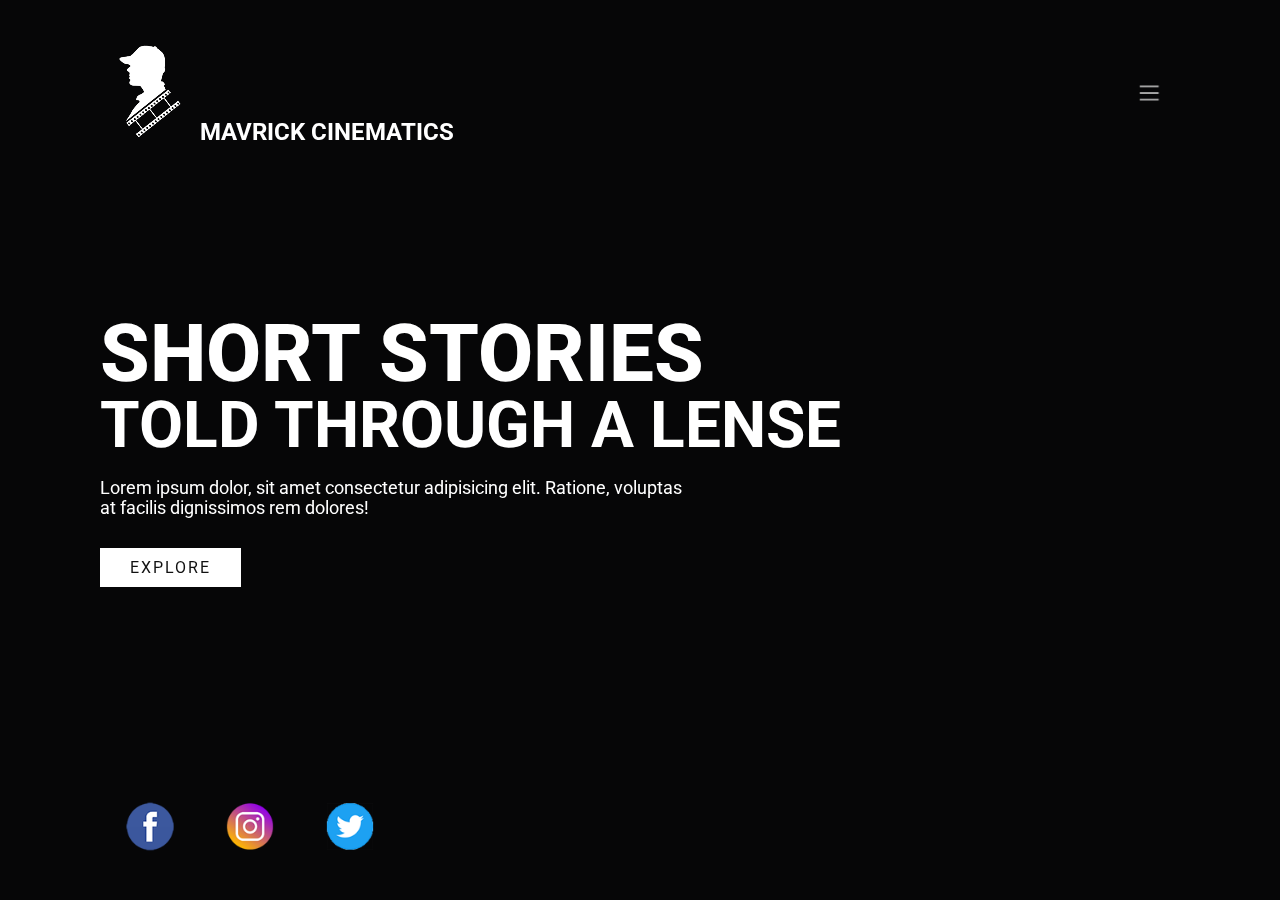
==== index.html @ 6672b1ee "Committing mavrick cinematics landing page. Added the background video, sidebar menu, and functional" ====
<!DOCTYPE html>
<html lang="en">
<head>
    <meta charset="UTF-8">
    <meta name="viewport" content="width=device-width, initial-scale=1.0">
    <link rel='stylesheet' href='style.css'/>
    <title>Wedding Landing Page</title>
</head>
<body>
    <section class="showcase">
        <header>
            <h2 class="logo"><img src='images/mavrick_cinematics_icon.png'>MAVRICK Cinematics </h2>
            <div class="toggle">

            </div>
        </header>
        <video src="video/Mavrick_Cinematics_Drone_shot_compressed.mp4" muted loop autoplay></video> 

        <div class="overlay"></div>

        <div class="text">
            <h2>Short Stories</h2>
            <h3>Told through a lense</h3>

            <p>Lorem ipsum dolor, sit amet consectetur adipisicing elit. Ratione, voluptas at facilis dignissimos rem dolores!</p>
            <a href='#'>Explore</a>
        </div>

     <ul class="social">
            <li><a href="https://www.facebook.com/MavrickCinematics"><img src="images/facebook_icon_small.png" alt="Facebook"></a></li>
            <li><a href="https://www.instagram.com/mavrickcinematics/"><img src="images/instagram_small.png" alt="Instagram"></a></li>
            <li><a href='#'><img src="images/twitter_icon_small.png" alt="Twitter"></a></li>
        </ul> 
    </section>

    <div class="menu">
        <ul>
            <li><a href='#'>Home</a></li>
            <li><a href='#'>Portfolio</a></li>
            <li><a href='#'>Pricing</a></li>
            <li><a href='#'>Contact</a></li>
        </ul>
    </div>

    <script src='main.js'></script>
</body>
</html>
---- style.css ----
@import url('https://fonts.googleapis.com/css2?family=Roboto:wght@100;300;400;500;700&display=swap');

* {
    margin: 0;
    padding: 0;
    box-sizing: border-box;
    font-family: 'Roboto', sans-serif;
}

.showcase {
    position: absolute;
    right: 0;
    width: 100%;
    min-height: 100vh;
    padding: 100px;
    display: flex;
    justify-content: space-between;
    align-items: center;
    background: #111;
    color: #fff;
    z-index: 2;
    transition: 0.5s;
}

.showcase.active {
    right: 300px
}

.showcase header {
    position: absolute;
    top: 0;
    left: 0;
    width: 100%;
    padding: 40px 100px;
    z-index: 1000;
    display: flex;
    align-items: center;
    justify-content: space-between;
}

.logo {
    text-transform: uppercase;
    cursor: pointer;
}



.toggle {
    position: relative;
    width: 60px;
    height: 60px;
    background: url('images/hamburger_menu_icon.png');
    background-repeat: no-repeat;
    background-size: 30px;
    background-position: center;
    cursor: pointer;
}

.toggle.active {
    background: url('images/x_icon.png');
    background-repeat: no-repeat;
    background-size: 25px;
    background-position: center;
}

.overlay {
    position: absolute;
    top: 0;
    left: 0;
    width: 100%;
    height: 100%;
    background: #2C2C2E;
    mix-blend-mode: overlay;
}

.showcase video {
    position: absolute;
    top: 0;
    left: 0;
    width: 100%;
    height: 100%;
    object-fit: cover;
    opacity: 0.6;
}

.text {
    position: relative;
    z-index: 10;
}

.text h2{
    font-size: 5em;
    font-weight: 800;
    line-height: 1em;
    text-transform: uppercase;
}

.text h3{
    font-size: 4em;
    font-weight: 700;
    line-height: 1em;
    text-transform: uppercase;
}

.text p {
    font-size: 1.1em;
    margin: 20px 0;
    font-weight: 400;
    max-width: 600px;
}

.text a {
    display: inline-block;
    font-size: 1em;
    background: #fff;
    padding: 10px 30px;
    text-decoration: none;
    color: #111;
    margin-top: 10px;
    text-transform: uppercase;
    letter-spacing: 2px;
    transition: 0.2s;

}

.text a:hover {
    letter-spacing: 6px;

}

.social {
    position: absolute;
    bottom: 20px;
    z-index: 10;
    display: flex;
    justify-content: center;
    align-items: center;
}

.social li{
    list-style: none;
}

.social li a {
    display: inline-block;
    /* filter: invert(1); */
    transform: scale(0.8);
    transition: 0.5s;
}

.social li a:hover{
    transform: scale(0.8) translateY(-15px);

}

.menu {
    position: absolute;
    top:0;
    right: 0;
    width: 300px;
    height: 100%;
    display: flex;
    align-items: center;
    justify-content: center;
}

.menu ul{
    position: relative;
    list-style: none;
}

.menu ul li a{
    text-decoration: none;
    font-size: 24px;
    color: #111;
}

.menu ul li a:hover{
    color: red;
}

@media(max-width: 798px){
    .showcase,
    .showcase header {
        padding: 40px;
    }

    .text h2{
        font-size: 3em;
    }

    .text h3 {
        font-size: 2em;
    }
}
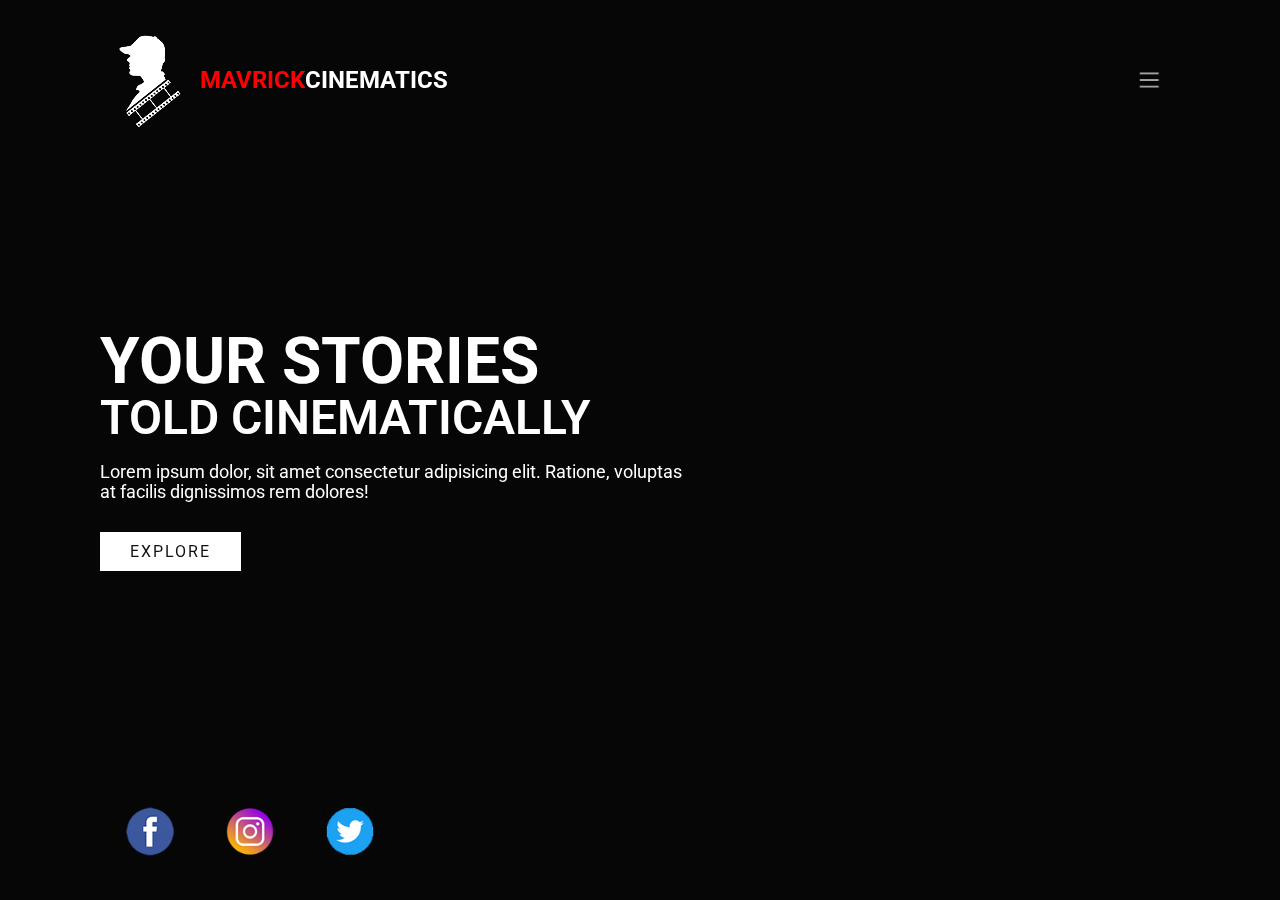
==== commit a9415393: "Committing minor sidebar spacing change and red 'mavrick' span style" ====
--- a/index.html
+++ b/index.html
@@ -9,9 +9,9 @@
 <body>
     <section class="showcase">
         <header>
-            <h2 class="logo"><img src='images/mavrick_cinematics_icon.png'>MAVRICK Cinematics </h2>
+            <h2 class="logo"><img src='images/mavrick_cinematics_icon.png'><span id='red-mavrick'>MAVRICK</span>      Cinematics</h2>
+            
             <div class="toggle">
-
             </div>
         </header>
         <video src="video/Mavrick_Cinematics_Drone_shot_compressed.mp4" muted loop autoplay></video> 
@@ -19,8 +19,8 @@
         <div class="overlay"></div>
 
         <div class="text">
-            <h2>Short Stories</h2>
-            <h3>Told through a lense</h3>
+            <h2>Your Stories</h2>
+            <h3>Told Cinematically</h3>
 
             <p>Lorem ipsum dolor, sit amet consectetur adipisicing elit. Ratione, voluptas at facilis dignissimos rem dolores!</p>
             <a href='#'>Explore</a>
--- a/style.css
+++ b/style.css
@@ -31,7 +31,7 @@
     top: 0;
     left: 0;
     width: 100%;
-    padding: 40px 100px;
+    padding: 30px 100px;
     z-index: 1000;
     display: flex;
     align-items: center;
@@ -43,6 +43,11 @@
     cursor: pointer;
 }
 
+header > h2 {
+    display: flex;
+    align-items: center;
+    text-align: center;
+}
 
 
 .toggle {
@@ -83,21 +88,25 @@
     opacity: 0.6;
 }
 
+#red-mavrick {
+    color:red;
+}
+
 .text {
     position: relative;
     z-index: 10;
 }
 
 .text h2{
-    font-size: 5em;
-    font-weight: 800;
-    line-height: 1em;
-    text-transform: uppercase;
-}
-
-.text h3{
     font-size: 4em;
     font-weight: 700;
+    line-height: 1em;
+    text-transform: uppercase;
+}
+
+.text h3{
+    font-size: 3em;
+    font-weight: 600;
     line-height: 1em;
     text-transform: uppercase;
 }
@@ -119,18 +128,16 @@
     margin-top: 10px;
     text-transform: uppercase;
     letter-spacing: 2px;
-    transition: 0.2s;
 
 }
 
 .text a:hover {
-    letter-spacing: 6px;
-
+    background-color: red;
 }
 
 .social {
     position: absolute;
-    bottom: 20px;
+    bottom: 15px;
     z-index: 10;
     display: flex;
     justify-content: center;
@@ -139,6 +146,7 @@
 
 .social li{
     list-style: none;
+    
 }
 
 .social li a {
@@ -169,6 +177,10 @@
     list-style: none;
 }
 
+.menu li {
+    padding-top: 2em;
+}
+
 .menu ul li a{
     text-decoration: none;
     font-size: 24px;
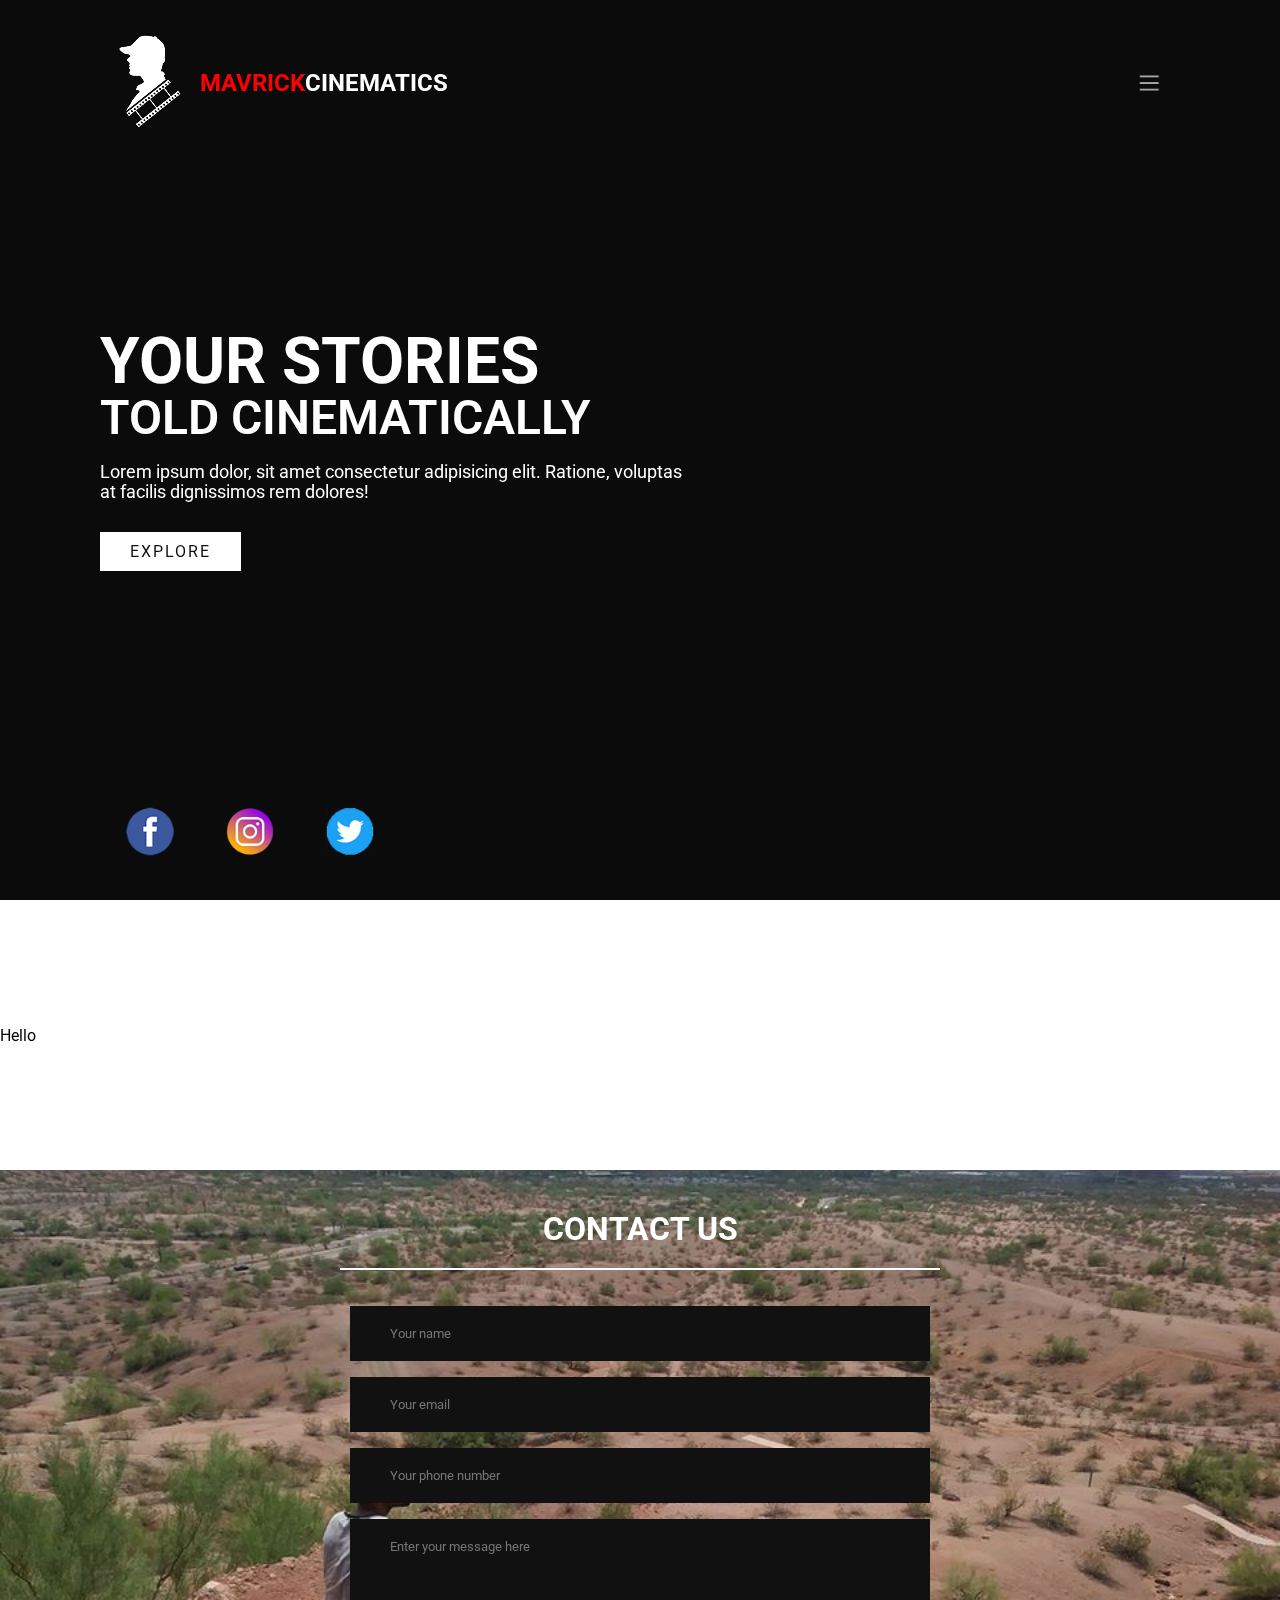
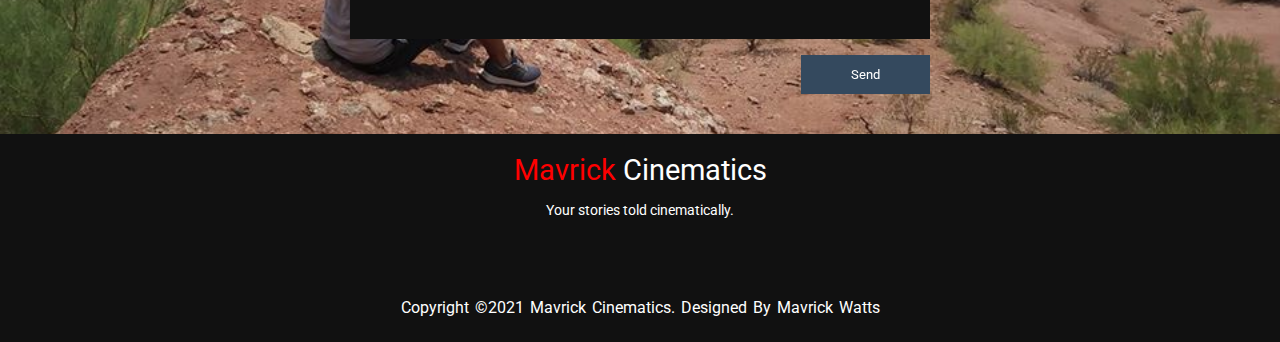
==== commit c6582a2e: "Committing removal of contact.html, contact.css, update of style.css, and update of index.html" ====
--- a/index.html
+++ b/index.html
@@ -1,47 +1,109 @@
 <!DOCTYPE html>
 <html lang="en">
-<head>
-    <meta charset="UTF-8">
-    <meta name="viewport" content="width=device-width, initial-scale=1.0">
-    <link rel='stylesheet' href='style.css'/>
-    <title>Wedding Landing Page</title>
-</head>
-<body>
+  <head>
+    <meta charset="UTF-8" />
+    <meta name="viewport" content="width=device-width, initial-scale=1.0" />
+    <link rel="stylesheet" href="style.css" />
+    <title>Mavrick Cinematics</title>
+  </head>
+  <body>
+    <!-- Hero video section -->
     <section class="showcase">
-        <header>
-            <h2 class="logo"><img src='images/mavrick_cinematics_icon.png'><span id='red-mavrick'>MAVRICK</span>      Cinematics</h2>
-            
-            <div class="toggle">
-            </div>
-        </header>
-        <video src="video/Mavrick_Cinematics_Drone_shot_compressed.mp4" muted loop autoplay></video> 
+      <header>
+        <h2 class="logo">
+          <a href="index.html"
+            ><img src="images/mavrick_cinematics_icon.png" /></a
+          ><span id="red-mavrick">MAVRICK</span>Cinematics
+        </h2>
 
-        <div class="overlay"></div>
+        <div class="toggle">
+          <div class="menu">
+            <ul>
+              <li><a href="index.html">Home</a></li>
+              <li><a href="#about.html">About</a></li>
+              <li><a href="#">Portfolio</a></li>
+              <li><a href="#">Pricing</a></li>
+              <li><a href="#contact.html">Contact</a></li>
+            </ul>
+          </div>
+        </div>
+      </header>
+      <video
+        src="video/Mavrick_Cinematics_Drone_shot_compressed.mp4"
+        muted
+        loop
+        autoplay
+      ></video>
 
-        <div class="text">
-            <h2>Your Stories</h2>
-            <h3>Told Cinematically</h3>
+      <div class="overlay"></div>
 
-            <p>Lorem ipsum dolor, sit amet consectetur adipisicing elit. Ratione, voluptas at facilis dignissimos rem dolores!</p>
-            <a href='#'>Explore</a>
+      <div class="text">
+        <h2>Your Stories</h2>
+        <h3>Told Cinematically</h3>
+
+        <p>
+          Lorem ipsum dolor, sit amet consectetur adipisicing elit. Ratione,
+          voluptas at facilis dignissimos rem dolores!
+        </p>
+        <a href="#">Explore</a>
+      </div>
+
+      <ul class="social">
+        <li>
+          <a href="https://www.facebook.com/MavrickCinematics"
+            ><img src="images/facebook_icon_small.png" alt="Facebook"
+          /></a>
+        </li>
+        <li>
+          <a href="https://www.instagram.com/mavrickcinematics/"
+            ><img src="images/instagram_small.png" alt="Instagram"
+          /></a>
+        </li>
+        <li>
+          <a href="#"
+            ><img src="images/twitter_icon_small.png" alt="Twitter"
+          /></a>
+        </li>
+      </ul>
+    </section>
+
+    <div class="about_mavrick_cinematics">
+      <p>Hello</p>
+    </div>
+
+    <!-- Contact section  -->
+    <section>
+        <div class="contact-section">
+          <h1>CONTACT US</h1>
+          <div class='border'></div>
+          <form class='contact-form' action="index.html" method="post">
+              <input type='text' class='contact-form-text' placeholder="Your name">
+              <input type='email' class='contact-form-text' placeholder="Your email">
+              <input type='text' class='contact-form-text' placeholder="Your phone number">
+              <textarea class='contact-form-text' placeholder="Enter your message here"></textarea>
+              <input type="submit" class='contact-form-btn' value='Send'>
+          </form>
         </div>
 
-     <ul class="social">
-            <li><a href="https://www.facebook.com/MavrickCinematics"><img src="images/facebook_icon_small.png" alt="Facebook"></a></li>
-            <li><a href="https://www.instagram.com/mavrickcinematics/"><img src="images/instagram_small.png" alt="Instagram"></a></li>
-            <li><a href='#'><img src="images/twitter_icon_small.png" alt="Twitter"></a></li>
-        </ul> 
-    </section>
+        <!-- Footer Section -->
+        <div class="footer">
+            <div class="footer-content">
+                <h3><span id='red-mavrick'>Mavrick</span> Cinematics</h3>
+              <p> Your stories told cinematically.</p>
+              <ul class="socials">
+                  <li><a href="https://www.facebook.com/MavrickCinematics"><i class='fa fa-facebook'></i></a></li>
+                  <li><a href="#"><i class='fa fa-twitter'></i></a></li>
+                  <li><a href="#"><i class='fa fa-youtube'></i></a></li>
+                  <li><a href="https://www.instagram.com/mavrickcinematics/"><i class='fa fa-instagram'></i></a></li>
+                  <li><a href="#"><i class='fa fa-google-plus'></i></a></li>
+              </ul>
+            </div>
+            <div class="footer-bottom">
+                <p>Copyright &#169;2021 Mavrick Cinematics. Designed by Mavrick Watts</p>
+            </div>
+        </div>
+  </section>
 
-    <div class="menu">
-        <ul>
-            <li><a href='#'>Home</a></li>
-            <li><a href='#'>Portfolio</a></li>
-            <li><a href='#'>Pricing</a></li>
-            <li><a href='#'>Contact</a></li>
-        </ul>
-    </div>
-
-    <script src='main.js'></script>
-</body>
-</html>+    <script src="main.js"></script>
+  </body>
+</html>
--- a/style.css
+++ b/style.css
@@ -1,207 +1,384 @@
+@import url("https://fonts.googleapis.com/css2?family=Roboto:wght@100;300;400;500;700&display=swap");
+
+* {
+  margin: 0;
+  padding: 0;
+  box-sizing: border-box;
+  font-family: "Roboto", sans-serif;
+}
+
+.showcase {
+  right: 0;
+  width: 100%;
+  min-height: 100vh;
+  padding: 100px;
+  display: flex;
+  justify-content: space-between;
+  align-items: center;
+  background: #111;
+  color: #fff;
+  z-index: 2;
+  transition: 0.5s;
+}
+
+.showcase.active {
+  right: 300px;
+}
+
+.showcase header {
+  position: absolute;
+  top: 0;
+  left: 0;
+  width: 100%;
+  padding: 30px 100px;
+  z-index: 1000;
+  display: flex;
+  align-items: center;
+  justify-content: space-between;
+}
+
+.logo {
+  text-transform: uppercase;
+  cursor: pointer;
+}
+
+header > h2 {
+  display: flex;
+  align-items: center;
+  text-align: center;
+}
+
+.toggle {
+  position: relative;
+  width: 60px;
+  height: 60px;
+  background: url("images/hamburger_menu_icon.png");
+  background-repeat: no-repeat;
+  background-size: 30px;
+  background-position: center;
+  cursor: pointer;
+}
+
+.toggle .menu {
+  display: none;
+}
+
+.toggle.active {
+  background: url("images/x_icon.png");
+  background-repeat: no-repeat;
+  background-size: 25px;
+  background-position: center;
+  display: flex;
+  flex-direction: column;
+}
+
+.toggle.active .menu {
+  display: block;
+  margin: 50px 0 0 0;
+}
+
+.overlay {
+  position: absolute;
+  top: 0;
+  left: 0;
+  width: 100%;
+  height: 100%;
+  background: #2c2c2e;
+  mix-blend-mode: overlay;
+}
+
+.showcase video {
+  position: absolute;
+  top: 0;
+  left: 0;
+  width: 100%;
+  height: 100%;
+  object-fit: cover;
+  opacity: 0.6;
+}
+
+#red-mavrick {
+  color: red;
+}
+
+.text {
+  position: relative;
+  z-index: 10;
+}
+
+.text h2 {
+  font-size: 4em;
+  font-weight: 700;
+  line-height: 1em;
+  text-transform: uppercase;
+}
+
+.text h3 {
+  font-size: 3em;
+  font-weight: 600;
+  line-height: 1em;
+  text-transform: uppercase;
+}
+
+.text p {
+  font-size: 1.1em;
+  margin: 20px 0;
+  font-weight: 400;
+  max-width: 600px;
+}
+
+.text a {
+  display: inline-block;
+  font-size: 1em;
+  background: #fff;
+  padding: 10px 30px;
+  text-decoration: none;
+  color: #111;
+  margin-top: 10px;
+  text-transform: uppercase;
+  letter-spacing: 2px;
+}
+
+.text a:hover {
+  background-color: red;
+}
+
+.social {
+  position: absolute;
+  bottom: 15px;
+  z-index: 10;
+  display: flex;
+  justify-content: center;
+  align-items: center;
+}
+
+.social li {
+  list-style: none;
+}
+
+.social li a {
+  display: inline-block;
+  /* filter: invert(1); */
+  transform: scale(0.8);
+  transition: 0.5s;
+}
+
+.social li a:hover {
+  transform: scale(0.8) translateY(-15px);
+}
+
+.menu {
+  width: 300px;
+  height: 100%;
+  display: flex;
+  align-items: center;
+  justify-content: center;
+}
+
+.menu ul {
+  position: relative;
+  list-style: none;
+}
+
+.menu li {
+  padding: 3em 0;
+}
+
+.menu ul li a {
+  text-decoration: none;
+  font-size: 24px;
+  color: #fff;
+}
+
+.menu ul li a:hover {
+  color: red;
+}
+
+.about_mavrick_cinematics {
+  width: 100vh;
+  min-height: 30vh;
+  display: flex;
+  justify-content: space-between;
+  align-items: center;
+  background: #fff;
+  z-index: 100;
+  clear: inherit;
+}
+
+/*contact form css */
 @import url('https://fonts.googleapis.com/css2?family=Roboto:wght@100;300;400;500;700&display=swap');
 
 * {
     margin: 0;
     padding: 0;
-    box-sizing: border-box;
     font-family: 'Roboto', sans-serif;
 }
 
-.showcase {
-    position: absolute;
-    right: 0;
-    width: 100%;
-    min-height: 100vh;
-    padding: 100px;
-    display: flex;
-    justify-content: space-between;
-    align-items: center;
-    background: #111;
-    color: #fff;
-    z-index: 2;
-    transition: 0.5s;
-}
-
-.showcase.active {
-    right: 300px
-}
-
-.showcase header {
-    position: absolute;
-    top: 0;
-    left: 0;
-    width: 100%;
-    padding: 30px 100px;
+.contact-section {
+    background: url(images/contact_bg.jpg) no-repeat center;
+    background-size: cover;
+    padding: 40px 0;
     z-index: 1000;
-    display: flex;
-    align-items: center;
-    justify-content: space-between;
-}
-
-.logo {
-    text-transform: uppercase;
-    cursor: pointer;
-}
-
-header > h2 {
-    display: flex;
-    align-items: center;
-    text-align: center;
-}
-
-
-.toggle {
-    position: relative;
-    width: 60px;
-    height: 60px;
-    background: url('images/hamburger_menu_icon.png');
-    background-repeat: no-repeat;
-    background-size: 30px;
-    background-position: center;
-    cursor: pointer;
-}
-
-.toggle.active {
-    background: url('images/x_icon.png');
-    background-repeat: no-repeat;
-    background-size: 25px;
-    background-position: center;
 }
 
 .overlay {
     position: absolute;
-    top: 0;
-    left: 0;
     width: 100%;
     height: 100%;
     background: #2C2C2E;
     mix-blend-mode: overlay;
-}
-
-.showcase video {
-    position: absolute;
-    top: 0;
-    left: 0;
-    width: 100%;
-    height: 100%;
-    object-fit: cover;
     opacity: 0.6;
-}
+    z-index: 10;
+} 
 
 #red-mavrick {
     color:red;
 }
 
-.text {
-    position: relative;
-    z-index: 10;
-}
-
-.text h2{
-    font-size: 4em;
-    font-weight: 700;
-    line-height: 1em;
-    text-transform: uppercase;
-}
-
-.text h3{
-    font-size: 3em;
-    font-weight: 600;
-    line-height: 1em;
-    text-transform: uppercase;
-}
-
-.text p {
-    font-size: 1.1em;
-    margin: 20px 0;
-    font-weight: 400;
+.contact-section h1{
+    text-align: center;
+    color: #fff;
+}
+
+.border{
+    width: 600px;
+    height: 2px;
+    background: #fff;
+    margin: 20px auto;
+
+}
+
+.contact-form {
     max-width: 600px;
-}
-
-.text a {
-    display: inline-block;
-    font-size: 1em;
-    background: #fff;
-    padding: 10px 30px;
-    text-decoration: none;
-    color: #111;
-    margin-top: 10px;
-    text-transform: uppercase;
-    letter-spacing: 2px;
-
-}
-
-.text a:hover {
-    background-color: red;
-}
-
-.social {
+    margin: auto;
+    padding: 0 10px;
+    overflow: hidden;
+
+}
+
+.contact-form-text{
+    display: block;
+    width: 100%;
+    box-sizing: border-box;
+    margin: 16px 0;
+    border: 0;
+    background: #111;
+    padding: 20px 40px;
+    outline: none;
+    color: #ddd;
+    transition: 0.5s;
+}
+
+.contact-form-text:focus{
+    box-shadow: 0 0 10px 4px #34495e;
+}
+
+textarea.contact-form-text{
+    resize: none;
+    height: 120px;
+}
+
+.contact-form-btn{
+    float: right;
+    border: 0;
+    background: #34495e;
+    color: #fff;
+    padding: 12px 50px;
+    cursor: pointer;
+    transition: 0.5s;
+}
+
+.contact-form-btn:hover{
+    background: #2980b9;
+}
+
+.footer{
     position: absolute;
-    bottom: 15px;
-    z-index: 10;
-    display: flex;
-    justify-content: center;
-    align-items: center;
-}
-
-.social li{
-    list-style: none;
-    
-}
-
-.social li a {
-    display: inline-block;
-    /* filter: invert(1); */
-    transform: scale(0.8);
-    transition: 0.5s;
-}
-
-.social li a:hover{
-    transform: scale(0.8) translateY(-15px);
-
-}
-
-.menu {
-    position: absolute;
-    top:0;
-    right: 0;
-    width: 300px;
-    height: 100%;
+    background-color: #111;
+    height: auto;
+    width: 100vw;
+    font-family: 'Roboto', sans-serif;
+    padding-top: 20px;
+    color: #fff;
+    z-index: 1000;
+}
+
+.footer-content{
     display: flex;
     align-items: center;
     justify-content: center;
-}
-
-.menu ul{
-    position: relative;
+    flex-direction: column;
+    text-align: center;
+}
+
+.footer-content h3{
+    font-size: 1.8rem;
+    font-weight: 400;
+    text-transform: capitalize;
+    line-height: 2rem;
+}
+
+.footer-content p{
+    max-width: 500px;
+    margin: 10px auto;
+    line-height: 28px;
+    font-size: 14px;
+}
+
+.socials{
     list-style: none;
-}
-
-.menu li {
-    padding-top: 2em;
-}
-
-.menu ul li a{
+    display: flex;
+    align-items: center;
+    justify-content: center;
+    margin: 1rem 0 3rem 0;
+}
+
+.socials li{
+    margin: 0 10px;
+
+}
+
+.socials a{
     text-decoration: none;
-    font-size: 24px;
-    color: #111;
-}
-
-.menu ul li a:hover{
+    color: #fff;
+}
+
+.socials a i{
+    font-size: 1.1rem;
+    transition: color .4s ease;
+}
+
+.socials a:hover i{
     color: red;
 }
 
-@media(max-width: 798px){
-    .showcase,
-    .showcase header {
-        padding: 40px;
-    }
-
-    .text h2{
-        font-size: 3em;
-    }
-
-    .text h3 {
-        font-size: 2em;
-    }
-}+.footer-bottom{
+    background-color: #111;
+    width: 100vw;
+    padding: 0 0 25px 0;
+    text-align: center;
+}
+
+.footer-bottom p{
+    word-spacing: 2px;
+    text-transform: capitalize;
+}
+
+
+
+/* Media Queries Section Below  */
+
+@media (max-width: 798px) {
+  .showcase,
+  .showcase header {
+    padding: 40px;
+  }
+
+  .text h2 {
+    font-size: 3em;
+  }
+
+  .text h3 {
+    font-size: 2em;
+  }
+}
